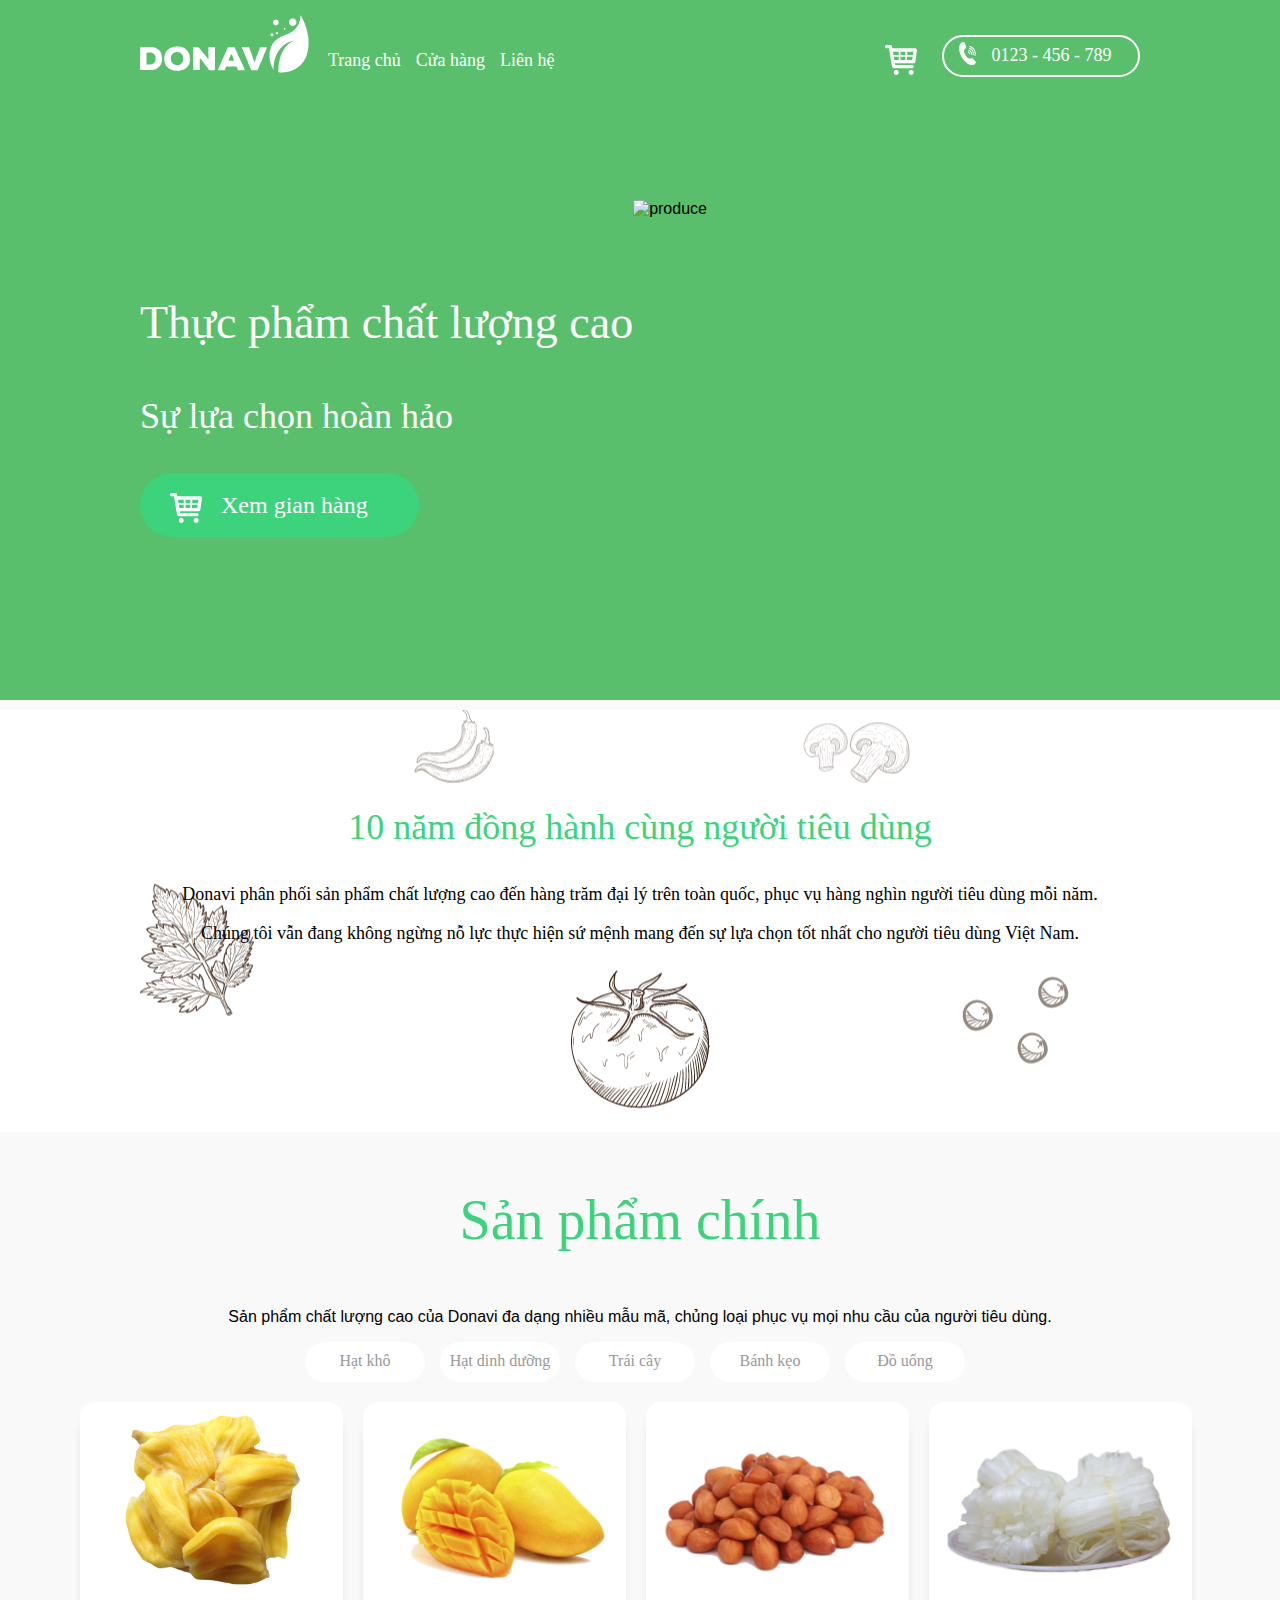
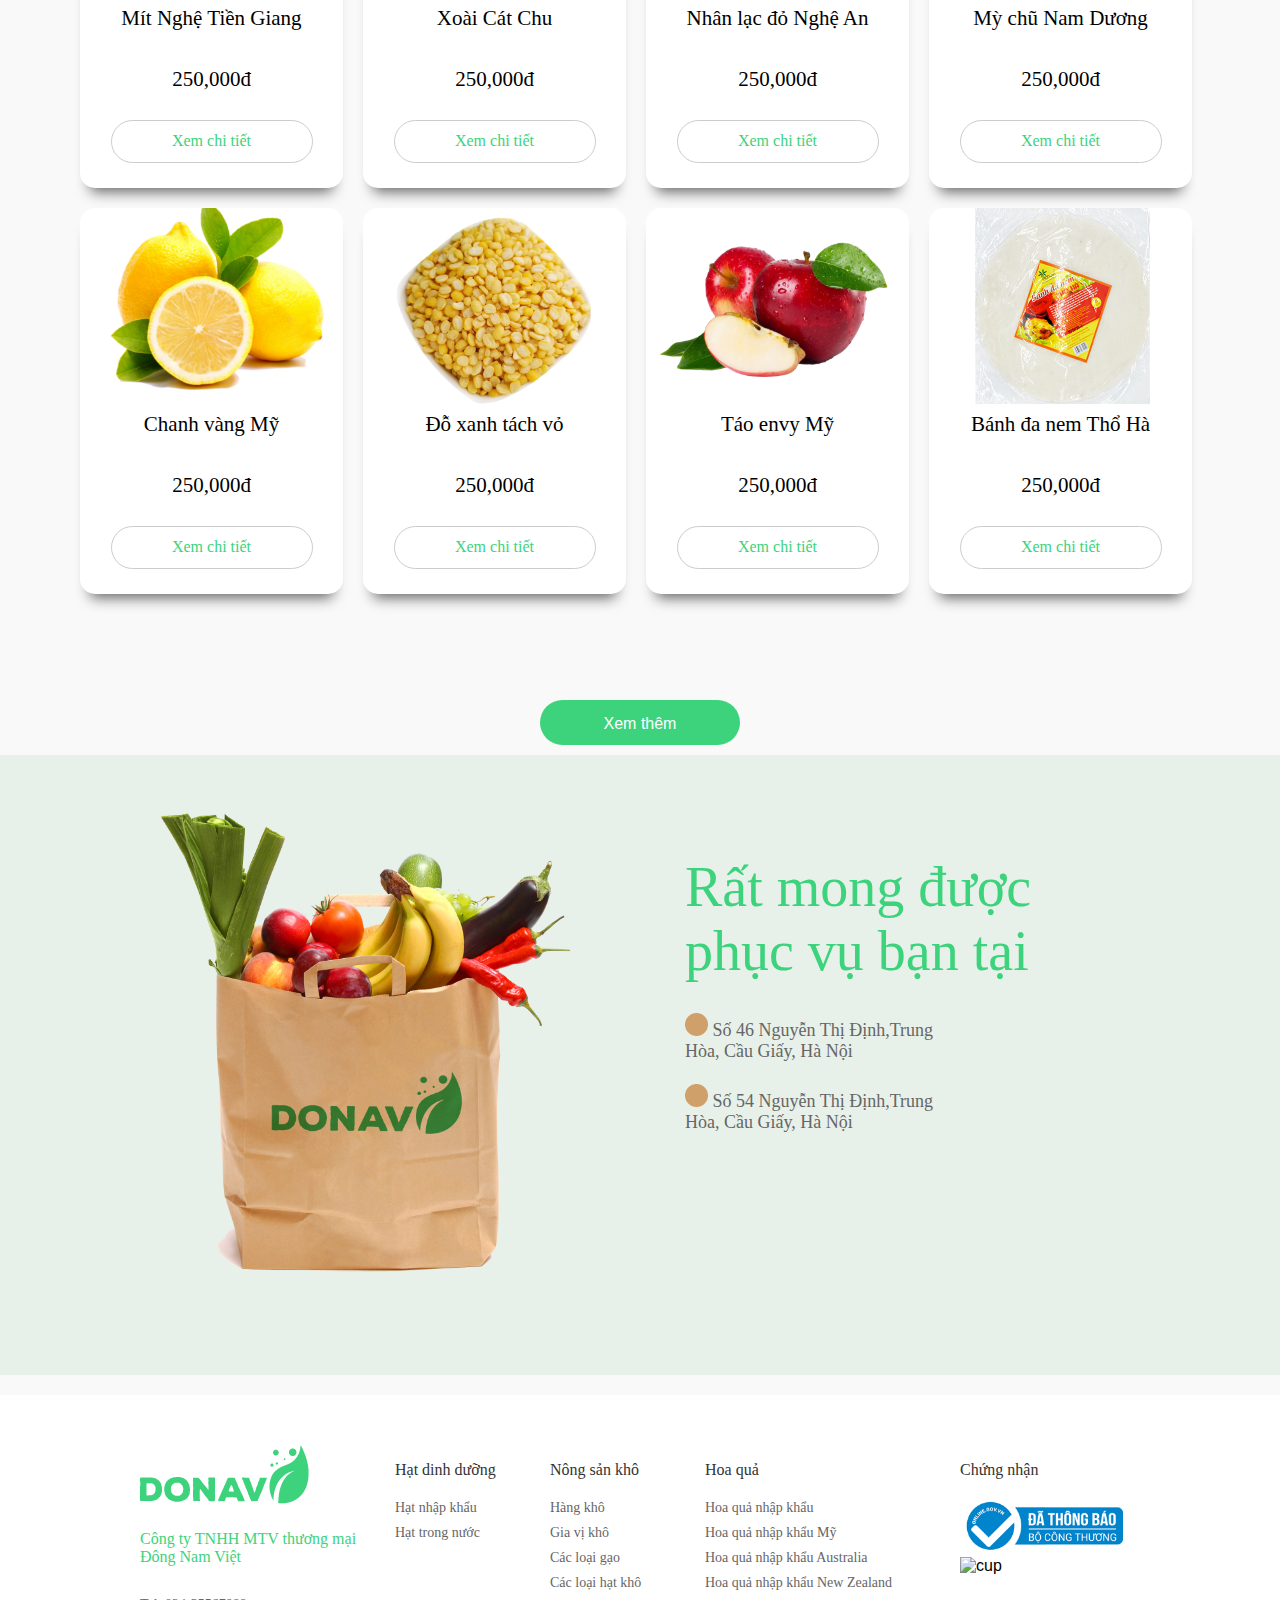
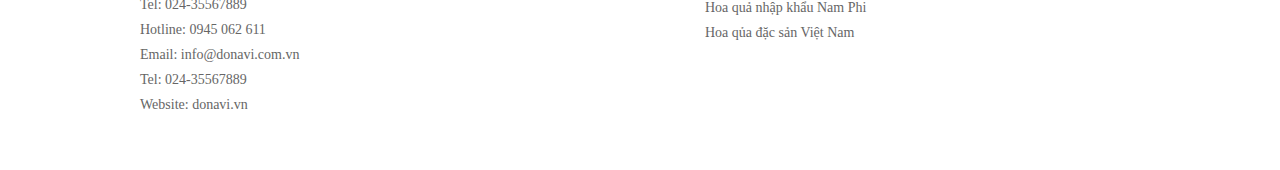
==== index.html @ 21dc90e1 "first commit" ====
<!DOCTYPE html PUBLIC "-//W3C//DTD XHTML 1.0 Transitional//EN" "http://www.w3.org/TR/xhtml1/DTD/xhtml1-transitional.dtd">
<html xmlns="http://www.w3.org/1999/xhtml">
<head>
<meta http-equiv="Content-Type" content="text/html; charset=utf-8" />
<title>Donavi</title>
<link rel="stylesheet" href="./style.css" type="text/css" />
</head>

<body>
	<div id="header">
    	<div id="header_margin">
        	
            <div id="menu">
                <ul>
                    <li id="logo"><a href="./index.html"><img src="./donavi/Donavi Logo head.png" alt="logo" /></a></li>
                    <li class="text"><a href="./index.html">Trang chủ</a></li>
                    <li class="text"><a href="./shop.html">Cửa hàng</a></li>
                    <li class="text"><a href="#">Liên hệ</a></li>
     
                </ul>
            </div>
            <div id="menu_right">
            	<ul>
                	<li id="hotline_icon">
                    	<a href="#">
                            <img src="./donavi/incoming icon.png" alt="hot"/>
                            <span> 0123 - 456 - 789</span>
                   	 	</a>			
                    </li>
                	<li id="shop_icon"><a href="#"><img src="./donavi/Shopping cart icon.png" alt="shop"/></a></li>
                    
                </ul>
            </div>
    	</div>
    </div>		<!--header-->
	<div id="banner">   <!--Banner-->
    	<div id="banner_margin">
        	<div id="text_intro" class="banner_margin_left">
            	<p style="font-size:46px;display:block;">Thực phẩm chất lượng cao</p>
                <p style="font-size:36px;display:block;">Sự lựa chọn hoàn hảo</p>
                <div id="button_product">
                	<a href="#">
                    	<img src="./donavi/Shopping cart icon.png" alt="shop"/>
                        <span>Xem gian hàng</span>
                    </a>
                </div>
            </div>
            <div id="banner_produce" class="banner_margin_left">
            	<img src="./donavi/produce.png" style="width:500px;height:450px; " alt="produce" />
            </div>
        </div>
    </div>
</div>
<div id="content">	<!--Nội dung-->
	<div id="ten_year">
    	<div id="title">
            <p class="title_10year" style="font-size:36px;">10 năm đồng hành cùng người tiêu dùng</p>
            <p  style="font-size:18px;font-family:Quicksand;">Donavi phân phối sản phẩm chất lượng cao đến hàng trăm đại lý trên      														toàn quốc, phục vụ hàng nghìn người tiêu dùng mỗi năm. </p>
            <p  style="font-size:18px;font-family:Quicksand;">Chúng tôi vẫn đang không ngừng nỗ lực thực hiện sứ mệnh	mang đến sự    														lựa chọn tốt nhất cho người tiêu dùng Việt Nam.</p>
         </div>
    </div>		<!--10 Years Experinces-->
    <div id="main">
    	<div id="main_margin">
        	<div id="gioithieu">
            	<p class="head">Sản phẩm chính</p>
                <p>Sản phẩm chất lượng cao của Donavi đa dạng nhiều mẫu mã, chủng loại phục vụ mọi nhu cầu của người tiêu dùng.</p>
            </div>		<!--Giới thiệu-->
            <div id="slide_bar">
            	<ul>
                	<a href="#"><li>Hạt khô</li></a>
                    <a href="#"><li>Hạt dinh dưỡng</li></a>
                    <a href="#"><li>Trái cây</li></a>
                    <a href="#"><li>Bánh kẹo</li></a>
                    <a href="#"><li>Đồ uống</li></a>
                </ul>
            </div>		<!--Slide bar-->
             <div class="product">
                	<div class="main_product_margin">
                        <a href="#"><img src="./donavi/product02.png" alt="product_02"/></a>
                        <div class="title_product">Mít Nghệ Tiền Giang</div>
                        <p class="gia">250,000đ</p>
                        <a href="#"><p class="profile">Xem chi tiết</p></a>
                    </div>
                   
                
                
                	<div class="main_product_margin">
                        <a href="#"><img src="./donavi/product01.png" alt="product_01"/></a>
                        <div class="title_product">Xoài Cát Chu</div>
                        <p class="gia">250,000đ</p>
                        <a href="#"><p class="profile">Xem chi tiết</p></a>
                    </div>
                    
                
                
                	<div class="main_product_margin">
                        <a href="#"><img src="./donavi/product03.png" alt="product_03"/></a>
                        <div class="title_product">Nhân lạc đỏ Nghệ An</div>
                        <p class="gia">250,000đ</p>
                        <a href="#"><p class="profile">Xem chi tiết</p></a>
                    </div>
                   
                
                	<div class="main_product_margin">
                        <a href="#"><img src="./donavi/product04.png" alt="product_04"/></a>
                        <div class="title_product">Mỳ chũ Nam Dương</div>
                        <p class="gia">250,000đ</p>
                        <a href="#"><p class="profile">Xem chi tiết</p></a>
                    </div>
                    
                
                	<div class="main_product_margin">
                        <a href="#"><img src="./donavi/product05.png" alt="product_05"/></a>
                        <div class="title_product">Chanh vàng Mỹ</div>
                        <p class="gia">250,000đ</p>
                        <a href="#"><p class="profile">Xem chi tiết</p></a>
                    </div>
                  
               
                	<div class="main_product_margin">
                        <a href="#"><img src="./donavi/product06.png" alt="product_06"/></a>
                        <div class="title_product">Đỗ xanh tách vỏ</div>
                        <p class="gia">250,000đ</p>
                        <a href="#"><p class="profile">Xem chi tiết</p></a>
                    </div>
                   
               
                	<div class="main_product_margin">
                        <a href="#"><img src="./donavi/product07.png" alt="product_07"/></a>
                        <div class="title_product">Táo envy Mỹ</div>
                        <p class="gia">250,000đ</p>
                        <a href="#"><p class="profile">Xem chi tiết</p></a>
                    </div>
                   
                
                	<div class="main_product_margin">
                        <a href="#"><img src="./donavi/product08.png" alt="product_08"/></a>
                        <div class="title_product">Bánh đa nem Thổ Hà</div>
                        <p class="gia">250,000đ</p>
                        <a href="#"><p class="profile">Xem chi tiết</p></a>
                    </div>
                    
               
               	
            </div>		<!--Sản phẩm-->		<!--sản phẩm-->
		</div>
    </div>
    <div class="button_see">
    	<a href="">Xem thêm</a>
    </div>
    <div id="contact">
    	<div id="contact_margin">
        	<div id="contact_margin_img" class="contact_margin_left">
            	<img src="./donavi/locals-bag.png" alt="bag" />
            </div>
            <div id="contact_margin_address" class="contact_margin_left">
            	<p id="contact_gb">Rất mong được phục vụ bạn tại</p>
                <div id="address">
                	<ul>
                    	<li> Số 46 Nguyễn Thị Định,Trung Hòa, Cầu Giấy, Hà Nội</li>
                        <li> Số 54 Nguyễn Thị Định,Trung Hòa, Cầu Giấy, Hà Nội</li>
                    </ul>
                </div>
            </div>
        </div>
    </div>
</div>
<div id="footer">
	<div id="footer_margin">
    	<div id="lienhe" class="footer_margin_left">
        	<div id="footer_logo">
            	<a href="#"><img src="./donavi/Donavi Logo.png" alt="footer logo" /></a>
            </div>
            <div id="company_name"><p>Công ty TNHH MTV thương mại Đông Nam Việt</p></div>
            <div id="danhmuc">
            	<ul>
                	<a href="#"><li>Tel: 024-35567889</li></a>
                    <a href="#"><li>Hotline: 0945 062 611</li></a>
                    <a href="#"><li>Email: info@donavi.com.vn</li></a>
                    <a href="#"><li>Tel: 024-35567889</li></a>
                    <a href="#"><li>Website: donavi.vn</li></a>
                    
                    
                </ul>
            </div>
        </div>
        <div id="sanpham_hatdd" class="footer_margin_left">
        	<a href="#"><p class="danhmuc_sanpham">Hạt dinh dưỡng</p></a>
            <div id="danhmuc">
                <ul>
                    <a href="#"><li>Hạt nhập khẩu</li></a>
                    <a href="#"><li>Hạt trong nước</li></a>
                </ul>
            </div>	
        </div>
        <div id="sanpham_nongsankho" class="footer_margin_left">
        	<p class="danhmuc_sanpham">Nông sản khô</p>
            <div id="danhmuc">
                <ul>
                    <a href="#"><li>Hàng khô</li></a>
                    <a href="#"><li>Gia vị khô</li></a>
                    <a href="#"><li>Các loại gạo</li></a>
                    <a href="#"><li>Các loại hạt khô</li></a>
                </ul>
            </div>
        </div>
        <div id="sanpham_hoaqua" class="footer_margin_left">
        	<p class="danhmuc_sanpham">Hoa quả</p>
            <div id="danhmuc">
                <ul>
                    <a href="#"><li>Hoa quả nhập khẩu</li></a>
                    <a href="#"><li>Hoa quả nhập khẩu Mỹ</li></a>
                    <a href="#"><li>Hoa quả nhập khẩu Australia</li></a>
                    <a href="#"><li>Hoa quả nhập khẩu New Zealand</li></a>
                    <a href="#"><li>Hoa quả nhập khẩu Nam Phi</li></a>
                    <a href="#"><li>Hoa qủa đặc sản Việt Nam</li></a>
                </ul>
            </div>
        </div>
        <div id="Chungnhan" class="footer_margin_left">
        	<p class="danhmuc_sanpham">Chứng nhận</p>
            <div>
            	<img src="./donavi/da-khai-bao-bo-cong-thuong.png" alt="chứng nhận" />
            </div>
            <div>
            	<img src="./donavi/cup.png" alt="cup" />
            </div>
        </div>
    </div>
</div>
</body>
</html>
---- style.css ----
@charset "utf-8";
/* CSS Document */
body{
	font-family:Helvetica, Arial, Tahoma, sans-serif;
	margin:0px;
	padding:0px;
	background:#F9F9F9;
	
}
ul{
	margin:0px;
	padding:0px;
}
ul li{
	list-style:none;
	
}
a{
	text-decoration:none;
}

#header{
	height:100px;
	background-color:#5ABF6C;
}
#header #header_margin{
	margin:0px auto;
	width:1000px;
	height:100px;
}
#menu li{
	float:left;
}
#menu li#logo{
	margin-top:15px;
}
#menu li.text a{
	font-size:18px;
	color:#fff;
	font-family:Quicksand;
}
#menu li.text{
	padding:50px 0px 0px 15px;
}
#menu_right li{
	float:right;
}
#menu_right li#hotline_icon{
	border:2px solid #FFF;
	width:194px;
	height:38px;
	border-radius:40px;
	margin:35px 0px 0px 25px;
}
#menu_right li#shop_icon{
	margin-top:45px;
}
#hotline_icon a img{
	position: relative;
	left:15px;
	top:5px;
}
#hotline_icon span{
	position: relative;
	left:25px;
	font-size:18px;
	color:#fff;
	font-family:Quicksand;

}
#banner{
	height:600px;
	background-color:#5ABF6C;
}
#banner #banner_margin{
	margin:0px auto;
	width:1000px;
	height:600px;
}
#banner_margin #text_intro{
	font-family:SVN-Blog Script;
	padding-top:150px;
	color:#fff;
}
div#button_product{
	background:#3DD37D;
	border:0px solid black;
	width:279px;
	height:64px;
	border-radius:40px;
}
#banner_margin #button_product span{
	text-align:center;
	font-size:24px;
	font-family:Quicksand;
	color:#FFFFFF;
	position: relative;
	top:10px;
	left:45px;
}
#banner_margin #button_product img{
	position: relative;
	left:30px;
	top:20px;
}

#banner_margin #banner_produce{
	padding-top:100px;
}
#banner_margin .banner_margin_left{
	float:left;
}
#content {
	margin:0px;
	padding:0px;
}
#content #ten_year{
	border:0px;
	background:url('./donavi/10 Years.png')  no-repeat;
	background-position:center center;
	height:422px;
	margin:10px auto;
}
#ten_year #title{
	text-align:center;
	padding-top:60px;
}
#title p.title_10year{
	color:#3DD37D;
	font-family:SVN-Blog Script;
}
#main #main_margin{
	
	width:1140px;
	margin:20px auto;
}

#main_margin #gioithieu p{
	padding-top:0px;
	text-align:center;
}
#main_margin #gioithieu p.head{
	font-family:SVN-Blog Script;
	color:#3DD37D;
	font-size:56px;
}
#main_margin #slide_bar{
	
	width:700px;
	height:40px;
	margin:10px auto;
}
#slide_bar a:hover{
	background-color:#3DD37D;
	color:#FFF;
}
#slide_bar a:focus{
	background-color:#3DD37D;
	color:#FFF;
}
#slide_bar a{
	display:block;
	font-size:16px;
	font-family:Quicksand;
	color:#999999;
	float:left;
	width:120px;
	height:30px;
	border-radius:20px;
	text-align:center;
	padding-top:10px;
	margin:0px 0px 0px 15px;
	background-color:#FFFFFF;
}
#main_margin .product{
	width:1140px;
	height:888px;
	margin:0px auto;
}

.product .main_product_margin{
	font-family:Quicksand;
	font-size:21px;
	background-color:#FFFFFF;
	width:263px;
	height:386px;
	border:0px solid black;
	border-radius:15px;
	float:left;
	margin:10px;
	box-shadow:0px 14px 14px -10px #666;
}

.main_product_margin {
	text-align:center;
	line-height:40px;
}
.main_product_margin a .profile{
	font-size:16px;
	width:200px;
	height:41px;
	margin:0px auto;
	background-color:#FFF;
	color:#3DD37D;
	border:1px solid #CCC;
	border-radius:40px;
}
.main_product_margin a{
	text-decoration:none;
}
.main_product_margin a .profile:hover{
	background-color:#3DD37D;
	color:#FFF;
}
.button_see{
	margin:10px auto;
	text-align:center;
	width:200px;
	height:30px;
	border-radius:40px;
	padding-top:15px;
	background-color:#3DD37D;
	
}
.button_see a{
	color:#fff;
}


#contact{
	height:620px;
	background-color:#E8F1E9;
}
#contact #contact_margin{
	width:1000px;
	margin:10px auto;
}
#contact_margin .contact_margin_left{
	float:left;
}
#contact_gb{
	margin:100px 0px 0px 100px;
	
	width:383px;
	height:138px;
	color:#3DD37D;
	font-family:SVN-Blog Script;
	font-size:56px;
}
div#address ul li{
	margin:20px 0px 0px 100px;
	
	width:276px;
	height:51px;
	color:#666666;
	font-family:Quicksand;
	font-size:18px;
}
#address li:before{
	content: url("./donavi/Ellipse 2.png");
}
#footer{
	margin-top:20px;
	height:375px;
	background-color:#FFFFFF;
}
#footer #footer_margin{
	width:1000px;
	height:375px;
	margin:0px auto;
	
}
#footer_margin #lienhe{
	
	width:250px;
	margin:50px 5px 0px 0px;
}
#footer_margin #sanpham_hatdd{

	width:150px;
	margin:50px 5px 0px 0px;
}

#footer_margin #sanpham_nongsankho{
	width:150px;
	margin:50px 5px 0px 0px;
}

#footer_margin #sanpham_hoaqua{
	width:250px;
	margin:50px 5px 0px 0px;
}
#footer_margin #Chungnhan{
	width:165px;
	margin:50px 5px 0px 0px;
}
.footer_margin_left{
	float:left;
}
#company_name{
	padding:10px 0px 10px 0px;
	font-family:Quicksand;
	font-size:16px;
	color:#3DD37D;
}
#danhmuc a{
	font-family:Quicksand;
	font-size:14px;
	color:#666666;
	line-height:25px;
}
.danhmuc_sanpham{
	font-family:Quicksand;
	font-size:16px;
	color:#333333;
	font:bold;
}

#shop_banner{
	border:1px solid black;
	height:350px;
}
#shop_banner #shop_banner_margin{
	border:1px solid black;
	width:1000px;
	margin:0px auto;
}
#shop_banner #shop_banner_margin .banner_margin_left{
	border:1px solid black;
	width:
	
}
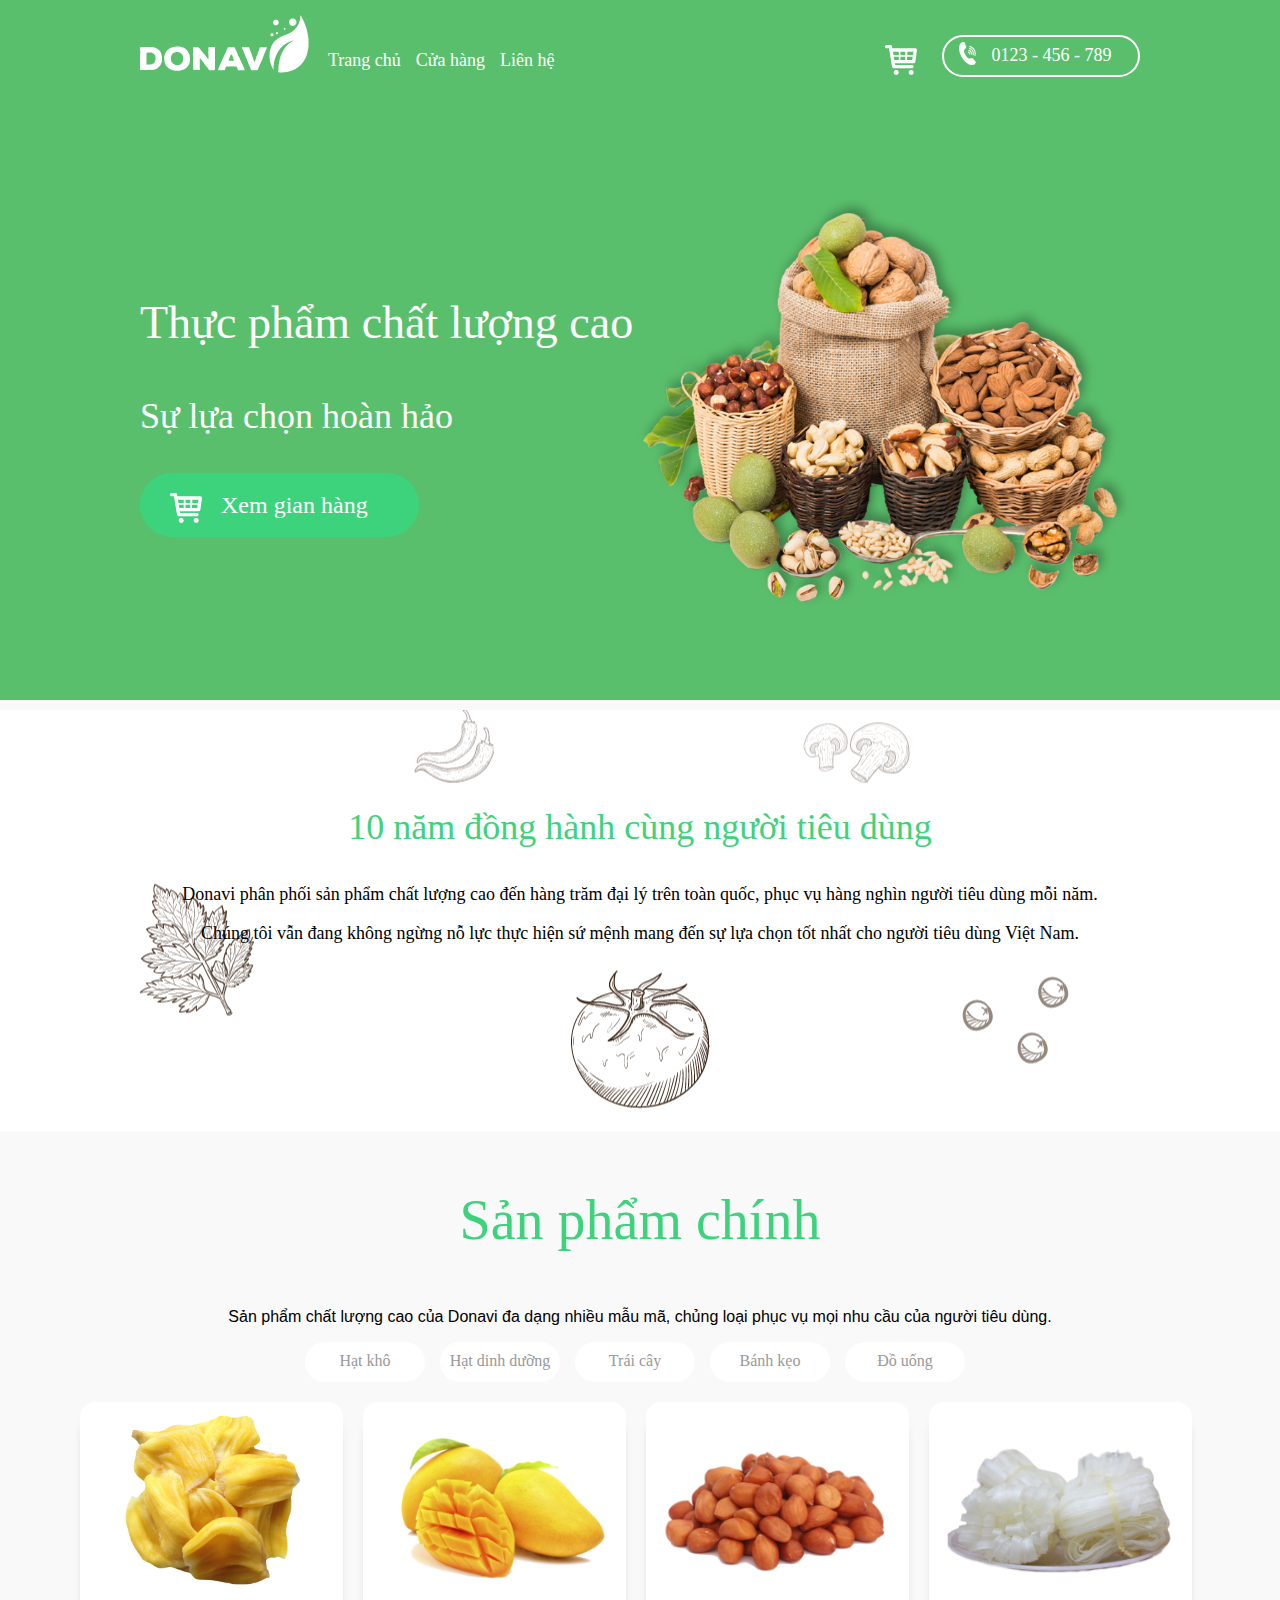
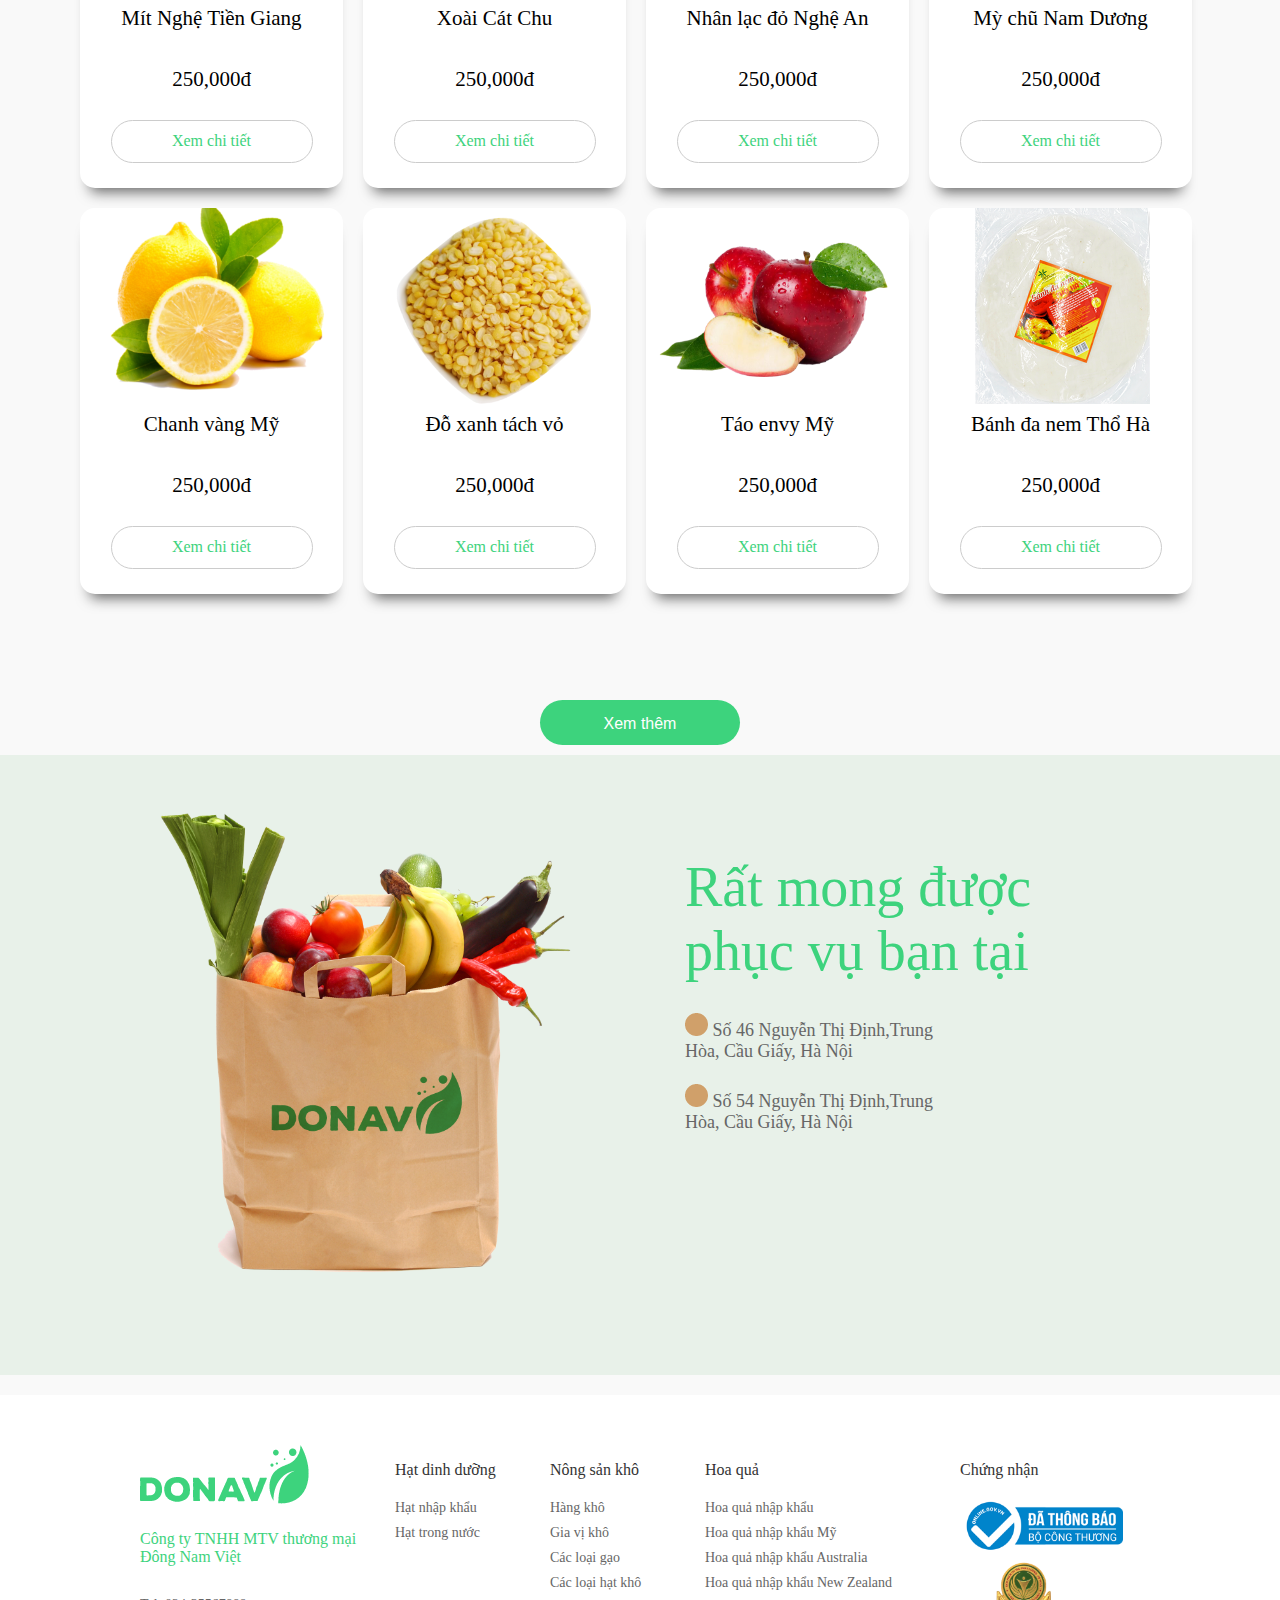
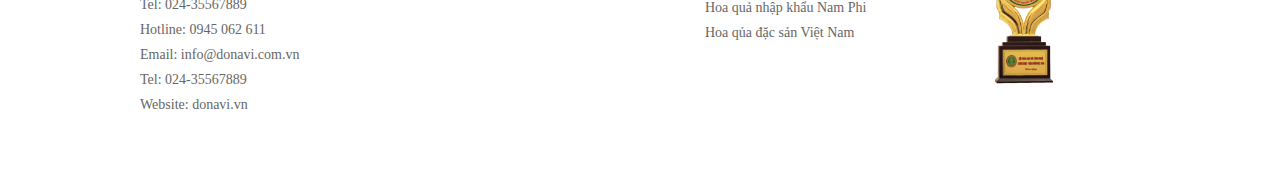
==== commit 0e1fd949: "first commit" ====
--- a/index.html
+++ b/index.html
@@ -9,14 +9,14 @@
 <body>
 	<div id="header">
     	<div id="header_margin">
-        	
+
             <div id="menu">
                 <ul>
                     <li id="logo"><a href="./index.html"><img src="./donavi/Donavi Logo head.png" alt="logo" /></a></li>
                     <li class="text"><a href="./index.html">Trang chủ</a></li>
                     <li class="text"><a href="./shop.html">Cửa hàng</a></li>
                     <li class="text"><a href="#">Liên hệ</a></li>
-     
+
                 </ul>
             </div>
             <div id="menu_right">
@@ -25,10 +25,10 @@
                     	<a href="#">
                             <img src="./donavi/incoming icon.png" alt="hot"/>
                             <span> 0123 - 456 - 789</span>
-                   	 	</a>			
+                   	 	</a>
                     </li>
                 	<li id="shop_icon"><a href="#"><img src="./donavi/Shopping cart icon.png" alt="shop"/></a></li>
-                    
+
                 </ul>
             </div>
     	</div>
@@ -46,7 +46,7 @@
                 </div>
             </div>
             <div id="banner_produce" class="banner_margin_left">
-            	<img src="./donavi/produce.png" style="width:500px;height:450px; " alt="produce" />
+            	<img src="./donavi/Produce.png" style="width:500px;height:450px; " alt="produce" />
             </div>
         </div>
     </div>
@@ -81,67 +81,67 @@
                         <p class="gia">250,000đ</p>
                         <a href="#"><p class="profile">Xem chi tiết</p></a>
                     </div>
-                   
-                
-                
+
+
+
                 	<div class="main_product_margin">
                         <a href="#"><img src="./donavi/product01.png" alt="product_01"/></a>
                         <div class="title_product">Xoài Cát Chu</div>
                         <p class="gia">250,000đ</p>
                         <a href="#"><p class="profile">Xem chi tiết</p></a>
                     </div>
-                    
-                
-                
+
+
+
                 	<div class="main_product_margin">
                         <a href="#"><img src="./donavi/product03.png" alt="product_03"/></a>
                         <div class="title_product">Nhân lạc đỏ Nghệ An</div>
                         <p class="gia">250,000đ</p>
                         <a href="#"><p class="profile">Xem chi tiết</p></a>
                     </div>
-                   
-                
+
+
                 	<div class="main_product_margin">
                         <a href="#"><img src="./donavi/product04.png" alt="product_04"/></a>
                         <div class="title_product">Mỳ chũ Nam Dương</div>
                         <p class="gia">250,000đ</p>
                         <a href="#"><p class="profile">Xem chi tiết</p></a>
                     </div>
-                    
-                
+
+
                 	<div class="main_product_margin">
                         <a href="#"><img src="./donavi/product05.png" alt="product_05"/></a>
                         <div class="title_product">Chanh vàng Mỹ</div>
                         <p class="gia">250,000đ</p>
                         <a href="#"><p class="profile">Xem chi tiết</p></a>
                     </div>
-                  
-               
+
+
                 	<div class="main_product_margin">
                         <a href="#"><img src="./donavi/product06.png" alt="product_06"/></a>
                         <div class="title_product">Đỗ xanh tách vỏ</div>
                         <p class="gia">250,000đ</p>
                         <a href="#"><p class="profile">Xem chi tiết</p></a>
                     </div>
-                   
-               
+
+
                 	<div class="main_product_margin">
                         <a href="#"><img src="./donavi/product07.png" alt="product_07"/></a>
                         <div class="title_product">Táo envy Mỹ</div>
                         <p class="gia">250,000đ</p>
                         <a href="#"><p class="profile">Xem chi tiết</p></a>
                     </div>
-                   
-                
+
+
                 	<div class="main_product_margin">
                         <a href="#"><img src="./donavi/product08.png" alt="product_08"/></a>
                         <div class="title_product">Bánh đa nem Thổ Hà</div>
                         <p class="gia">250,000đ</p>
                         <a href="#"><p class="profile">Xem chi tiết</p></a>
                     </div>
-                    
-               
-               	
+
+
+
             </div>		<!--Sản phẩm-->		<!--sản phẩm-->
 		</div>
     </div>
@@ -179,8 +179,8 @@
                     <a href="#"><li>Email: info@donavi.com.vn</li></a>
                     <a href="#"><li>Tel: 024-35567889</li></a>
                     <a href="#"><li>Website: donavi.vn</li></a>
-                    
-                    
+
+
                 </ul>
             </div>
         </div>
@@ -191,7 +191,7 @@
                     <a href="#"><li>Hạt nhập khẩu</li></a>
                     <a href="#"><li>Hạt trong nước</li></a>
                 </ul>
-            </div>	
+            </div>
         </div>
         <div id="sanpham_nongsankho" class="footer_margin_left">
         	<p class="danhmuc_sanpham">Nông sản khô</p>
@@ -223,7 +223,7 @@
             	<img src="./donavi/da-khai-bao-bo-cong-thuong.png" alt="chứng nhận" />
             </div>
             <div>
-            	<img src="./donavi/cup.png" alt="cup" />
+            	<img src="./donavi/Cup.png" alt="cup" />
             </div>
         </div>
     </div>
